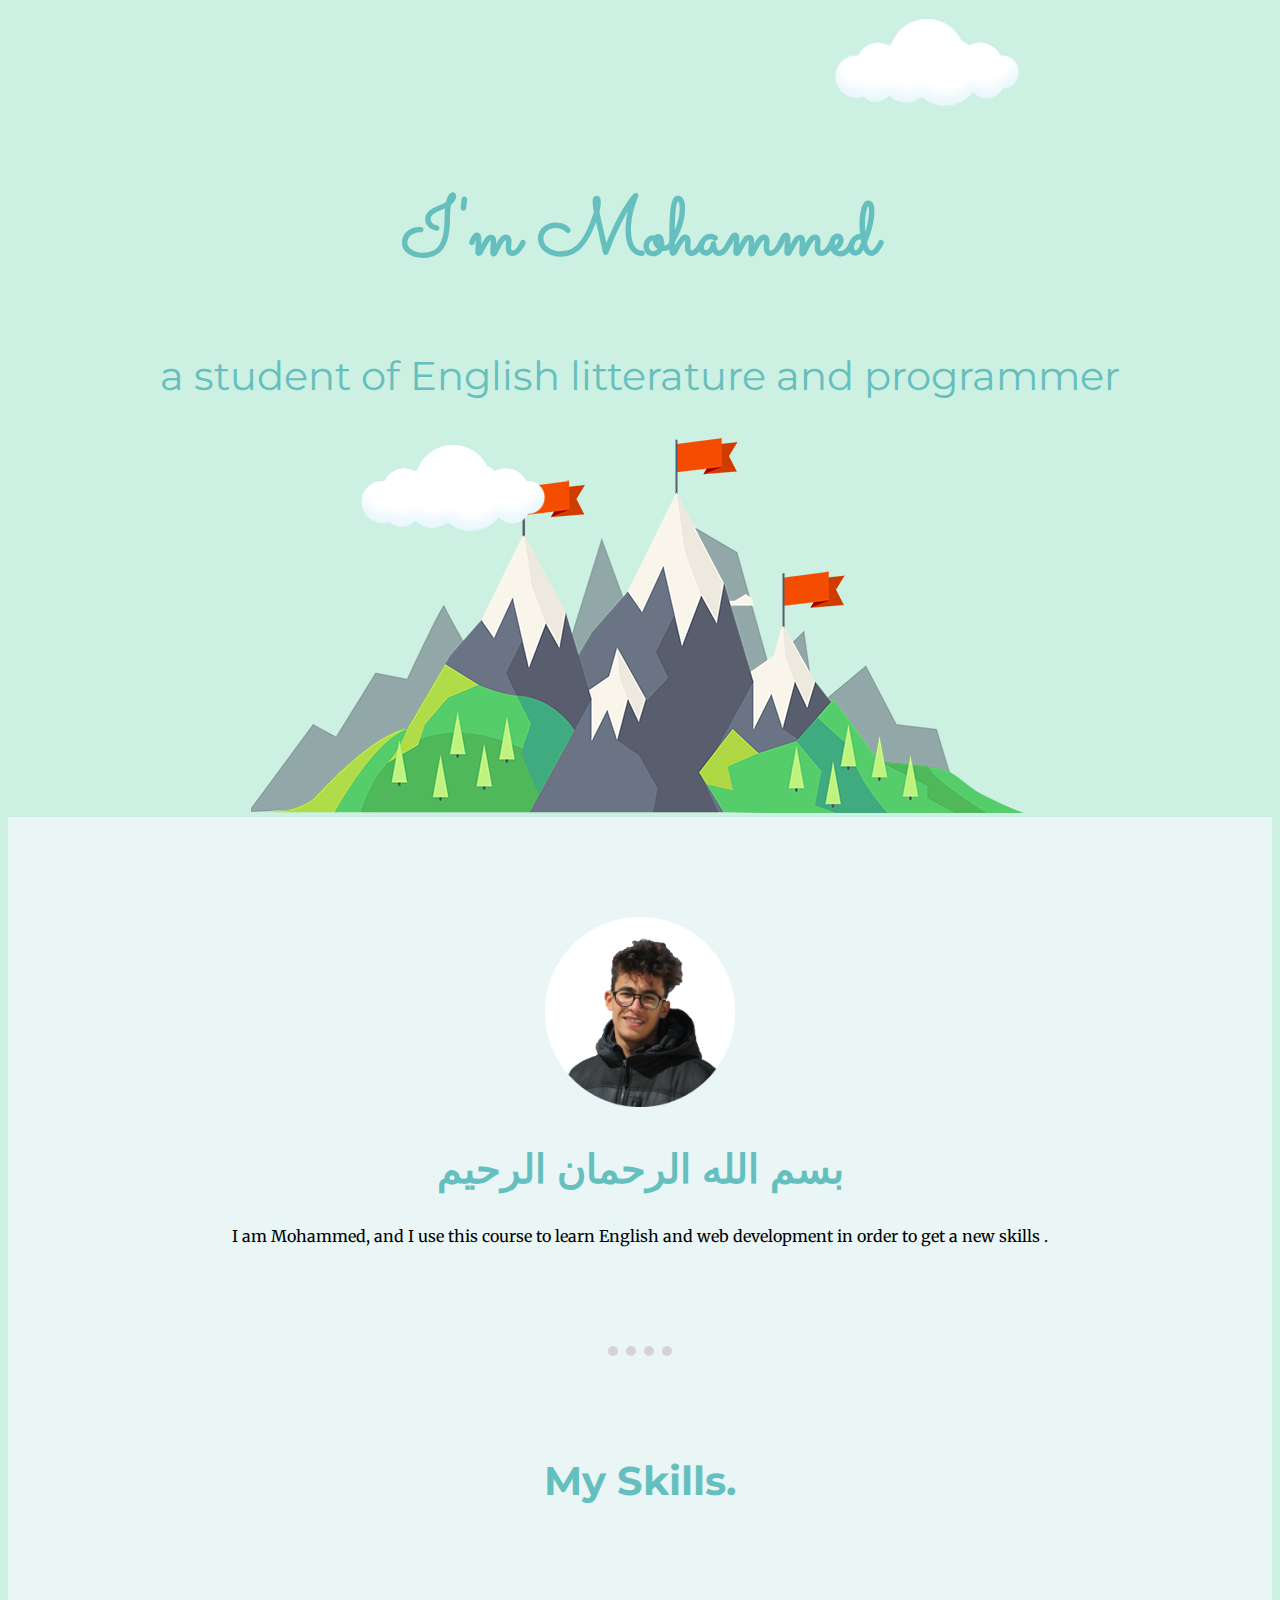
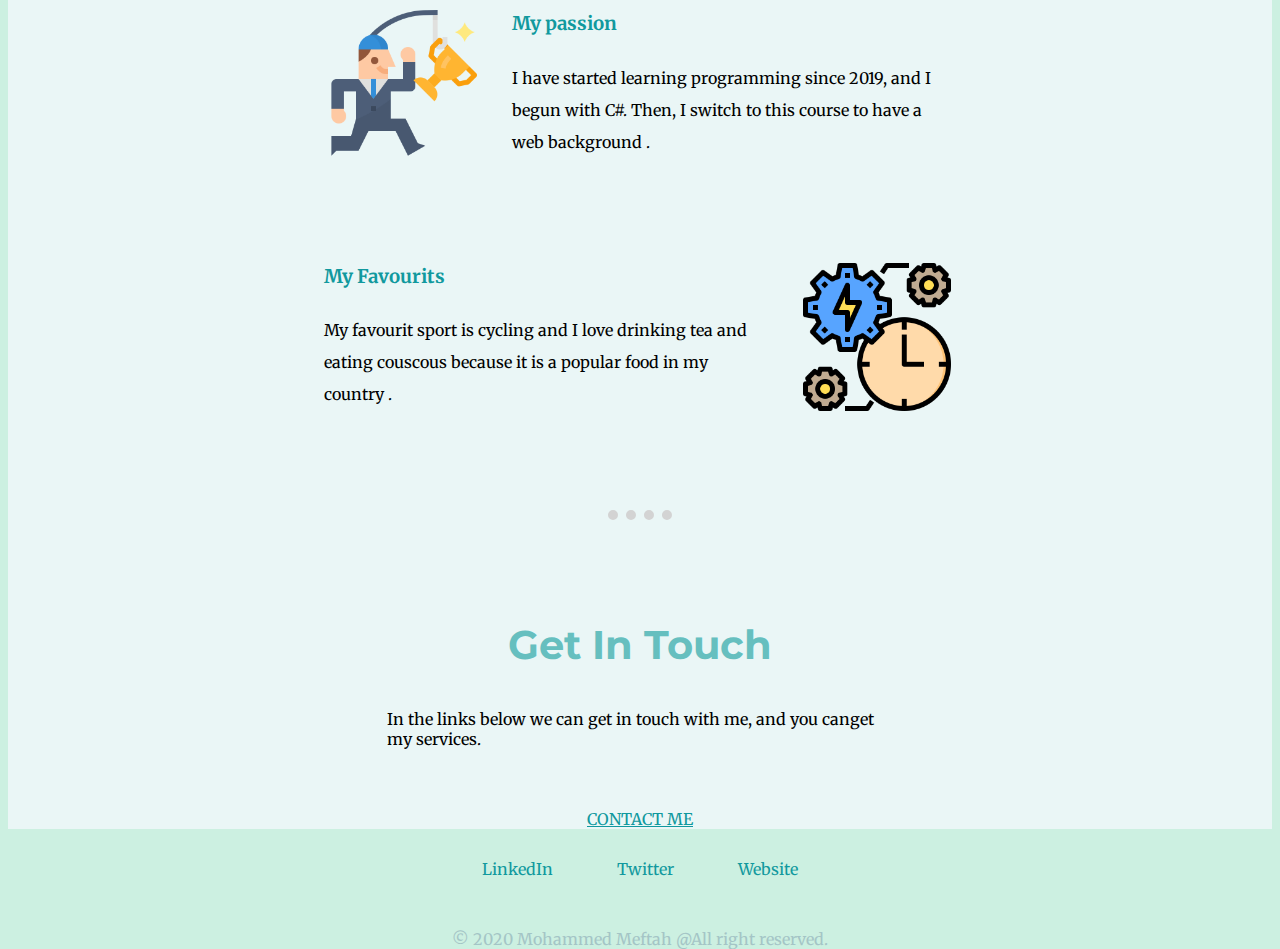
==== CSS-MYSITE/index.html @ b69b1d50 "my updated site" ====
<!DOCTYPE html>
<html lang="en" dir="ltr">

<head>
  <meta charset="utf-8">
  <link rel="stylesheet" href="CSS/style.css">
  <link rel="icon" href="img/letter-m.png">
  <link href="https://fonts.googleapis.com/css?family=Merriweather|Montserrat|Sacramento&display=swap" rel="stylesheet">
  <title>Mohamed Meftah</title>
</head>

<body>
  <div class="top-container">
    <img class="top-cloud" src="img/cloud1.png" alt="cloud">
    <h1>I'm Mohammed</h1>
    <h2 class="h2">a student of English litterature and programmer</h2>
    <img class="mountain" src="img/mountain1.png" alt="mountain">
    <img class="bottom-cloud" src="img/cloud1.png" alt="cloud">
  </div>

  <div class="middle-container">
    <div class="profile">
      <img class="mef" src="img/mef.png" alt="">
      <h2 class="arab-text">بسم الله الرحمان الرحيم </h2>
      <p>I am Mohammed, and I use this course to learn English and web development in order to get a new skills .</p>
    </div>
    <hr>
    <div class="skills">
      <h2>My Skills.</h2>
      <div class="skill-row">
        <img class="skill-img" src="img/passion.png" alt="">
        <h3>My passion</h3>
        <p class="paragraph-1">I have started learning programming since 2019, and I begun with C#. Then, I switch to this course to have a web background .</p>
      </div>
      <div class="skill-row">
        <img class="bae-img" src="img/activity.png" alt="">
        <h3>My Favourits</h3>
        <p class="paragraph-2">My favourit sport is cycling and I love drinking tea and eating couscous because it is a popular food in my country .</p>
      </div>
    </div>
    <hr>
    <div>
      <h2>Get In Touch</h2>
      <p class="contact-message">In the links below we can get in touch with me, and you canget my services.</p>
      <a class="btn" href="mailto:name@email.com">CONTACT ME</a>
    </div>
  </div>


  <div class="bottom-container">
    <a class="footer-link" href="#">LinkedIn</a>
    <a class="footer-link" href="#">Twitter</a>
    <a class="footer-link" href="#">Website</a>
    <p class="reserved">© 2020 Mohammed Meftah @All right reserved.</p>
  </div>



</body>

</html>
---- CSS-MYSITE/CSS/style.css ----
body {
   background: #ccf0e1;
   text-align: center;
   font-family: 'Merriweather', serif;
 }

 hr {
   margin: 100px auto;
   border-style: dotted none none;
   border-color: lightgrey;
   border-width: 10px;
   width: 5%;
 }

 h1 {
   color: #66BFBF;
   line-height: 2;
   font-size: 5rem;
   font-family: 'Sacramento', cursive;
   margin: 50px auto 0 auto;
 }

 h2 {
   color: #66BFBF;
   font-family: 'Montserrat', sans-serif;
   font-size: 2.5rem;
 }

 .h2 {
   font-weight: normal;


 }

 h3 {
   color: #11999E;
 }

 a {
   color: #11999E;
 }

 .arab-text {
   text-align: center;
 }

 .top-container {
   position: relative;
   padding-top: 100px;
 }

 .middle-container {
   background-color: #EAF6F6;

 }

 .top-cloud {
   position: absolute;
   right: 250px;
   top: 10px;
   width: 15%;
 }

 .bottom-cloud {
   position: absolute;
   left: 350px;
   bottom: 280px;
   width: 15%;
 }

 .mef {
   width: 15%;
   margin-top: 100px;
 }

 .skill-img {
   width: 25%;
   float: left;
   margin-right: 30px;
 }

 .bae-img {
   float: right;
   width: 25%;
   margin-left: 30px;
 }

 .skill-row {
   width: 50%;
   margin: 100px auto;
   text-align: left;
   line-height: 2;
 }

 .btn{
   background: #CAE8D5;
   background-image: -webkit-linear-gradient(top, #CAE8D5, #CCF0E1);
   background-image: -moz-linear-gradient(top, #CAE8D5, #CCF0E1);
   background-image: -ms-linear-gradient(top, #CAE8D5, #CCF0E1);
   background-image: -o-linear-gradient(top, #CAE8D5, #CCF0E1);
   background-image: linear-gradient(to bottom, #CAE8D5, #CCF0E1);
   -webkit-border-radius: 25px;
   -moz-border-radius: 25px;
   border-radius: 25px;
   color: #F9F9F9;
   font-family: 'Merriweather', serif;
   font-size: 39px;
   font-weight: 200;
   padding-bottom: 20px;
   border: solid #000000 0;
   text-decoration: none;
   display: inline-block;
   cursor: pointer;
   text-align: center;
}

.btn:hover{
   border: solid #81D6CE 1px;
   background: #81D6CE;
   background-image: -webkit-linear-gradient(top, #81D6CE, #CCF0E1);
   background-image: -moz-linear-gradient(top, #81D6CE, #CCF0E1);
   background-image: -ms-linear-gradient(top, #81D6CE, #CCF0E1);
   background-image: -o-linear-gradient(top, #81D6CE, #CCF0E1);
   background-image: linear-gradient(to bottom, #81D6CE, #CCF0E1);
   -webkit-border-radius: 20px;
   -moz-border-radius: 20px;
   border-radius: 20px;
   text-decoration: none;
}
 .bottom-container {
   padding-bottom: 15px;
   background-color: #ccf0e1;
   height: 80px;
   /*padding-top: 40px;*/
   text-align: center;
 }
 .contact-message{
   margin: 40px auto 60px;
   text-align: left;
   width: 40%;
 }

 .footer-link {
   display: inline-block;
   padding: 30px;
   color: #11999E;
   text-decoration: none;

 }
 .footer-link:hover{
   color: #81f5ff;
 }
 .reserved{
   color: #a4c5c6;
   margin-top: 20px;
   margin-bottom: 20px;
 }

 /*.paragraph-1{
  clear: left;
}
 .paragraph-2{
clear: right;
 }*/
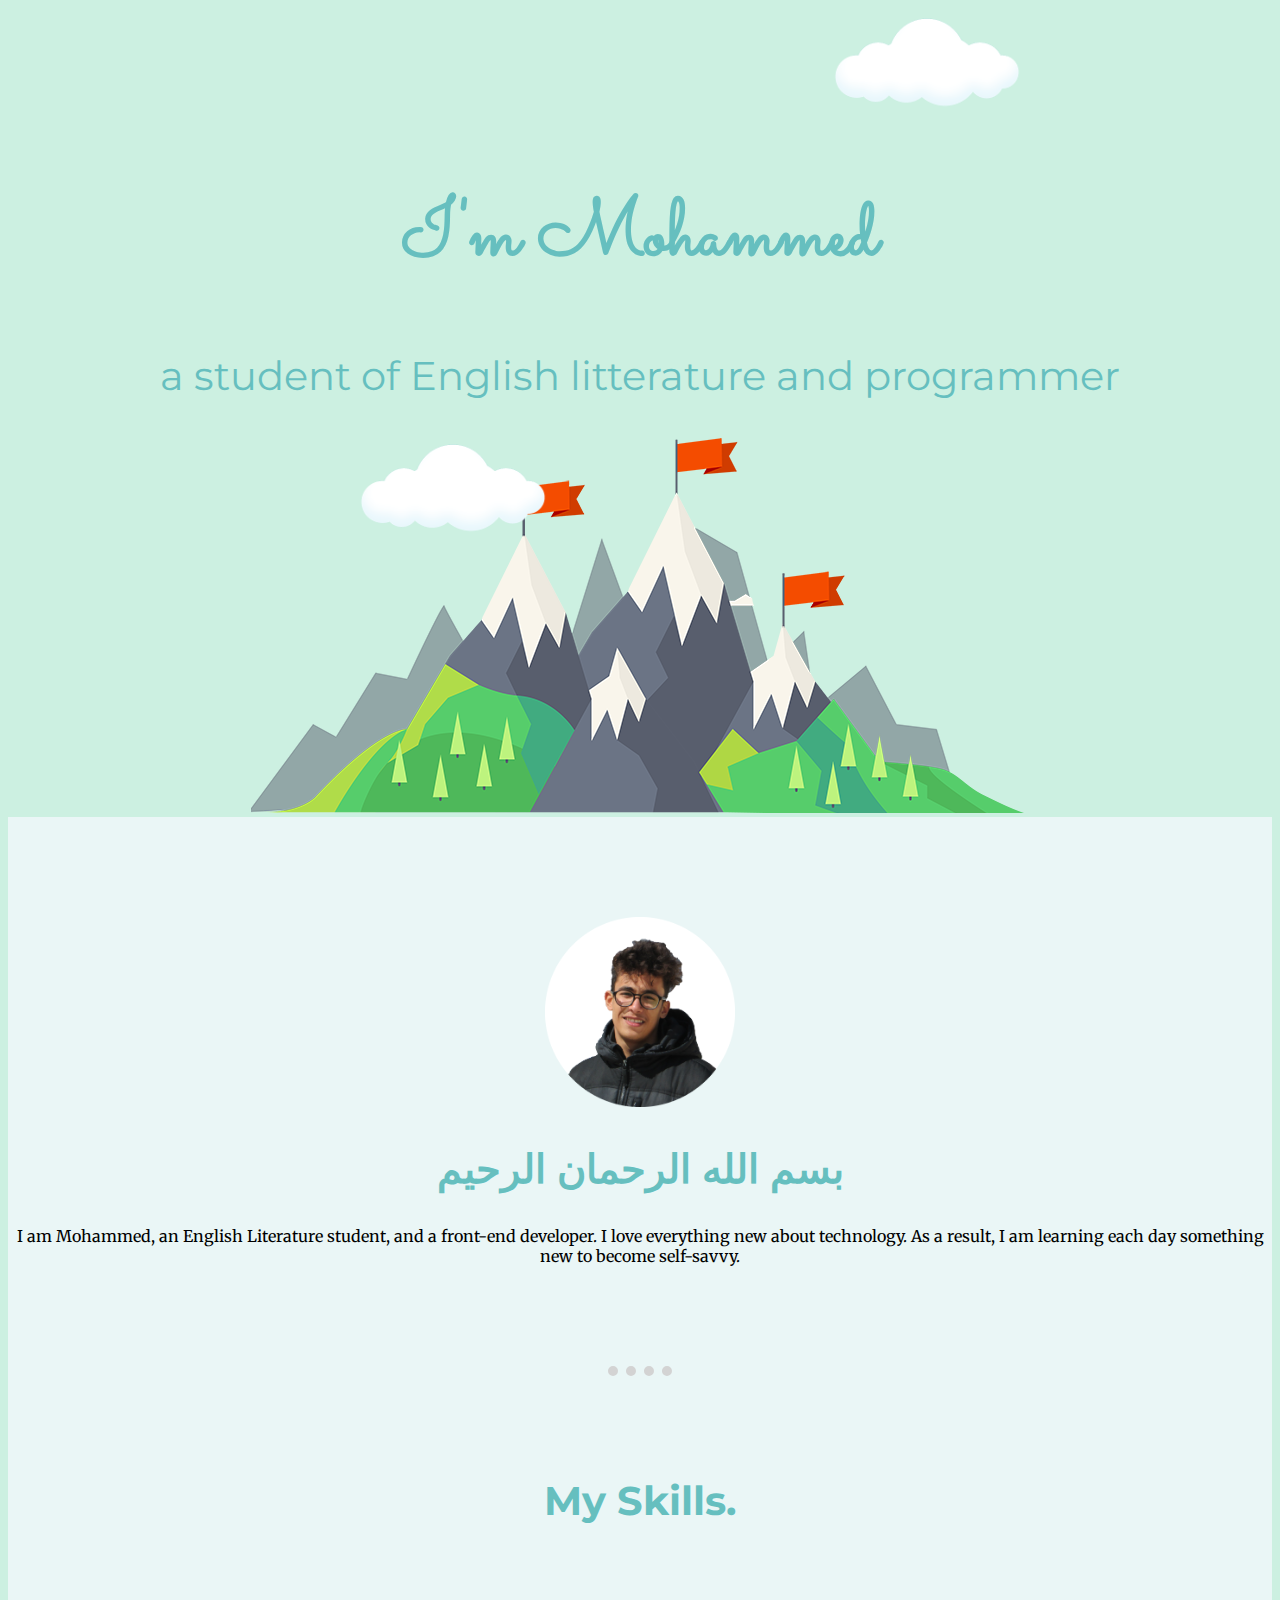
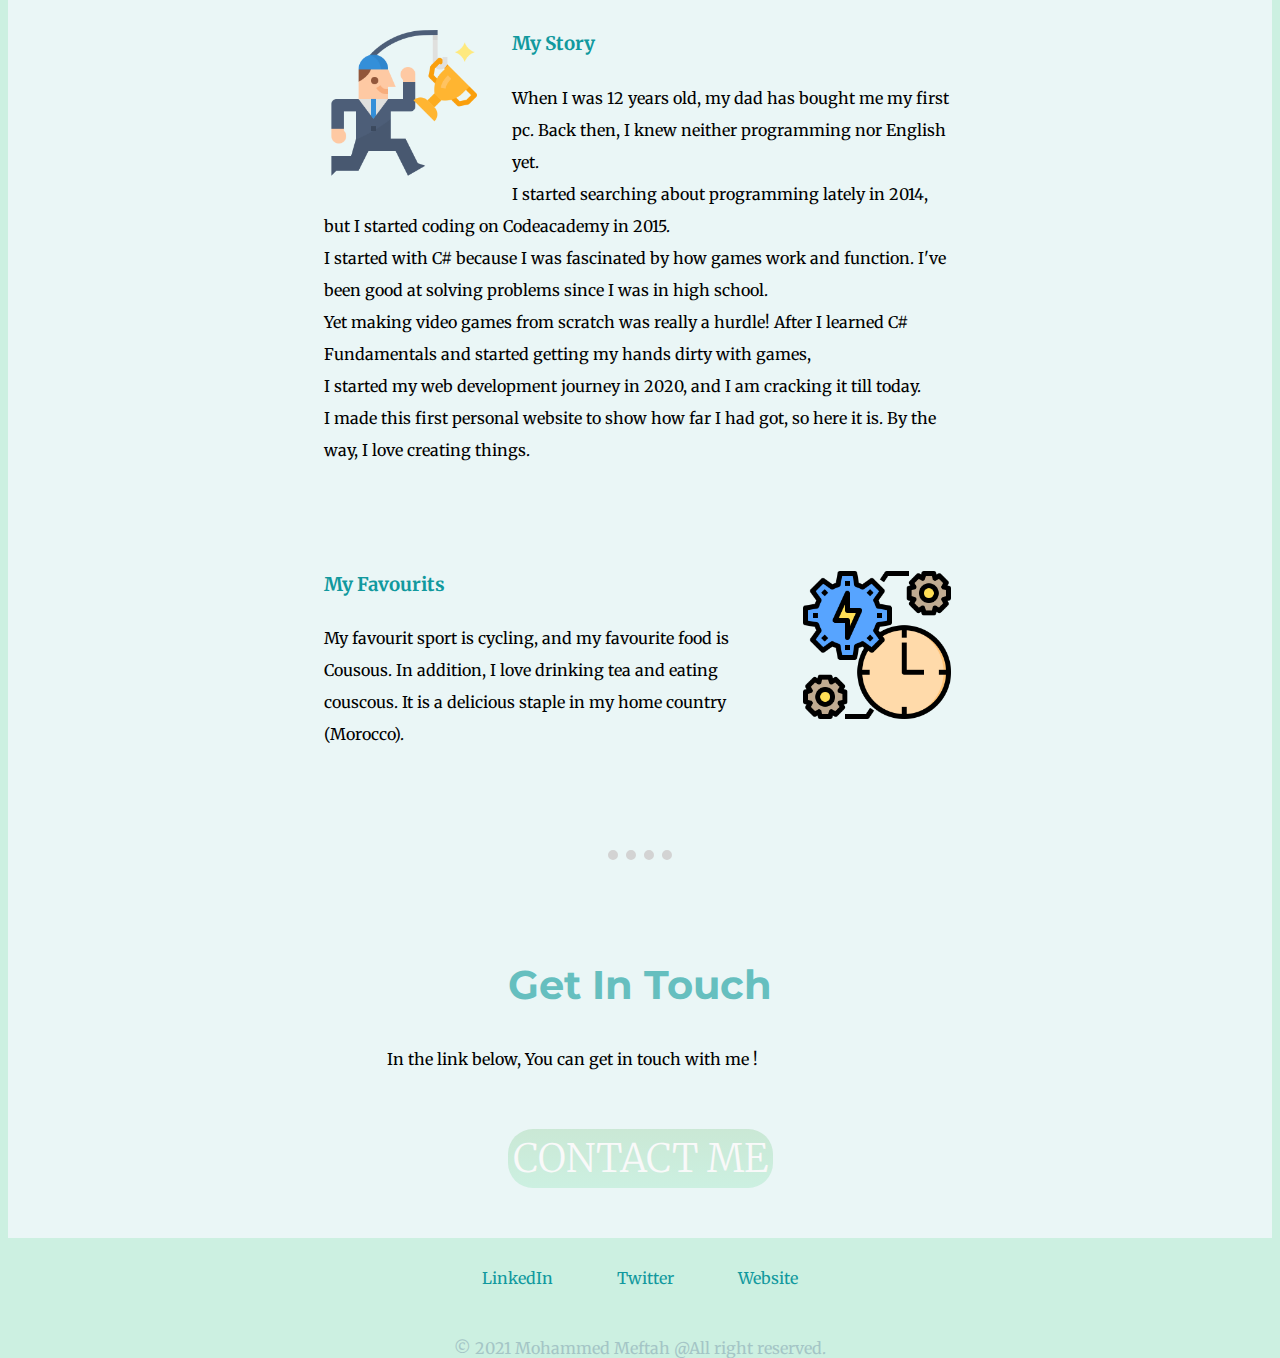
==== commit 69a4ccdc: "New Update V2.0" ====
--- a/CSS-MYSITE/index.html
+++ b/CSS-MYSITE/index.html
@@ -22,27 +22,34 @@
     <div class="profile">
       <img class="mef" src="img/mef.png" alt="">
       <h2 class="arab-text">بسم الله الرحمان الرحيم </h2>
-      <p>I am Mohammed, and I use this course to learn English and web development in order to get a new skills .</p>
+      <p>I am Mohammed, an English Literature student, and a front-end developer. I love everything new about technology. As a result, I am learning each day something new to become self-savvy.</p>
     </div>
     <hr>
     <div class="skills">
       <h2>My Skills.</h2>
       <div class="skill-row">
         <img class="skill-img" src="img/passion.png" alt="">
-        <h3>My passion</h3>
-        <p class="paragraph-1">I have started learning programming since 2019, and I begun with C#. Then, I switch to this course to have a web background .</p>
+        <h3>My Story</h3>
+        <p class="paragraph-1">
+          When I was 12 years old, my dad has bought me my first pc. Back then, I knew neither programming nor English yet. <br>
+          I started searching about programming lately in 2014, but I started coding on Codeacademy in 2015. <br>
+          I started with C# because I was fascinated by how games work and function. I've been good at solving problems since I was in high school. <br>
+          Yet making video games from scratch was really a hurdle! After I learned C# Fundamentals and started getting my hands dirty with games, <br>
+          I started my web development journey in 2020, and I am cracking it till today. <br>
+          I made this first personal website to show how far I had got, so here it is. By the way, I love creating things.<br>
+       </p>
       </div>
       <div class="skill-row">
         <img class="bae-img" src="img/activity.png" alt="">
         <h3>My Favourits</h3>
-        <p class="paragraph-2">My favourit sport is cycling and I love drinking tea and eating couscous because it is a popular food in my country .</p>
+        <p class="paragraph-2">My favourit sport is cycling, and my favourite food is Cousous. In addition, I love drinking tea and eating couscous. It is a delicious staple in my home country (Morocco).</p>
       </div>
     </div>
     <hr>
     <div>
       <h2>Get In Touch</h2>
-      <p class="contact-message">In the links below we can get in touch with me, and you canget my services.</p>
-      <a class="btn" href="mailto:name@email.com">CONTACT ME</a>
+      <p class="contact-message">In the link below, You can get in touch with me !</p>
+      <a class="btn" href="mohamedmeftah2018@gmail.com">CONTACT ME</a>
     </div>
   </div>
 
@@ -51,7 +58,7 @@
     <a class="footer-link" href="#">LinkedIn</a>
     <a class="footer-link" href="#">Twitter</a>
     <a class="footer-link" href="#">Website</a>
-    <p class="reserved">© 2020 Mohammed Meftah @All right reserved.</p>
+    <p class="reserved">© 2021 Mohammed Meftah @All right reserved.</p>
   </div>
 
 
--- a/CSS-MYSITE/CSS/style.css
+++ b/CSS-MYSITE/CSS/style.css
@@ -28,8 +28,6 @@
 
  .h2 {
    font-weight: normal;
-
-
  }
 
  h3 {
@@ -51,7 +49,6 @@
 
  .middle-container {
    background-color: #EAF6F6;
-
  }
 
  .top-cloud {
@@ -92,41 +89,44 @@
    line-height: 2;
  }
 
- .btn{
-   background: #CAE8D5;
-   background-image: -webkit-linear-gradient(top, #CAE8D5, #CCF0E1);
-   background-image: -moz-linear-gradient(top, #CAE8D5, #CCF0E1);
-   background-image: -ms-linear-gradient(top, #CAE8D5, #CCF0E1);
-   background-image: -o-linear-gradient(top, #CAE8D5, #CCF0E1);
-   background-image: linear-gradient(to bottom, #CAE8D5, #CCF0E1);
-   -webkit-border-radius: 25px;
-   -moz-border-radius: 25px;
-   border-radius: 25px;
-   color: #F9F9F9;
-   font-family: 'Merriweather', serif;
-   font-size: 39px;
-   font-weight: 200;
-   padding-bottom: 20px;
-   border: solid #000000 0;
-   text-decoration: none;
-   display: inline-block;
-   cursor: pointer;
-   text-align: center;
-}
+ .btn {
+   background: #CAE8D5;
+   background-image: -webkit-linear-gradient(top, #CAE8D5, #CCF0E1);
+   background-image: -moz-linear-gradient(top, #CAE8D5, #CCF0E1);
+   background-image: -ms-linear-gradient(top, #CAE8D5, #CCF0E1);
+   background-image: -o-linear-gradient(top, #CAE8D5, #CCF0E1);
+   background-image: linear-gradient(to bottom, #CAE8D5, #CCF0E1);
+   -webkit-border-radius: 25px;
+   -moz-border-radius: 25px;
+   border-radius: 25px;
+   color: #F9F9F9;
+   font-family: 'Merriweather', serif;
+   font-size: 39px;
+   font-weight: 200;
+   padding: 5px;
+   margin-bottom: 50px;
+   border: solid #000000 0;
+   text-decoration: none;
+   display: inline-block;
+   cursor: pointer;
+   text-align: center;
+   text-decoration: none;
+ }
 
-.btn:hover{
-   border: solid #81D6CE 1px;
-   background: #81D6CE;
-   background-image: -webkit-linear-gradient(top, #81D6CE, #CCF0E1);
-   background-image: -moz-linear-gradient(top, #81D6CE, #CCF0E1);
-   background-image: -ms-linear-gradient(top, #81D6CE, #CCF0E1);
-   background-image: -o-linear-gradient(top, #81D6CE, #CCF0E1);
-   background-image: linear-gradient(to bottom, #81D6CE, #CCF0E1);
-   -webkit-border-radius: 20px;
-   -moz-border-radius: 20px;
-   border-radius: 20px;
-   text-decoration: none;
-}
+ .btn:hover {
+   order: solid #81D6CE 1px;
+   background: #81D6CE;
+   background-image: -webkit-linear-gradient(top, #81D6CE, #CCF0E1);
+   background-image: -moz-linear-gradient(top, #81D6CE, #CCF0E1);
+   background-image: -ms-linear-gradient(top, #81D6CE, #CCF0E1);
+   background-image: -o-linear-gradient(top, #81D6CE, #CCF0E1);
+   background-image: linear-gradient(to bottom, #81D6CE, #CCF0E1);
+   -webkit-border-radius: 20px;
+   -moz-border-radius: 20px;
+   border-radius: 20px;
+   text-decoration: none;
+ }
+
  .bottom-container {
    padding-bottom: 15px;
    background-color: #ccf0e1;
@@ -134,7 +134,8 @@
    /*padding-top: 40px;*/
    text-align: center;
  }
- .contact-message{
+
+ .contact-message {
    margin: 40px auto 60px;
    text-align: left;
    width: 40%;
@@ -145,12 +146,13 @@
    padding: 30px;
    color: #11999E;
    text-decoration: none;
+ }
 
- }
- .footer-link:hover{
+ .footer-link:hover {
    color: #81f5ff;
  }
- .reserved{
+
+ .reserved {
    color: #a4c5c6;
    margin-top: 20px;
    margin-bottom: 20px;
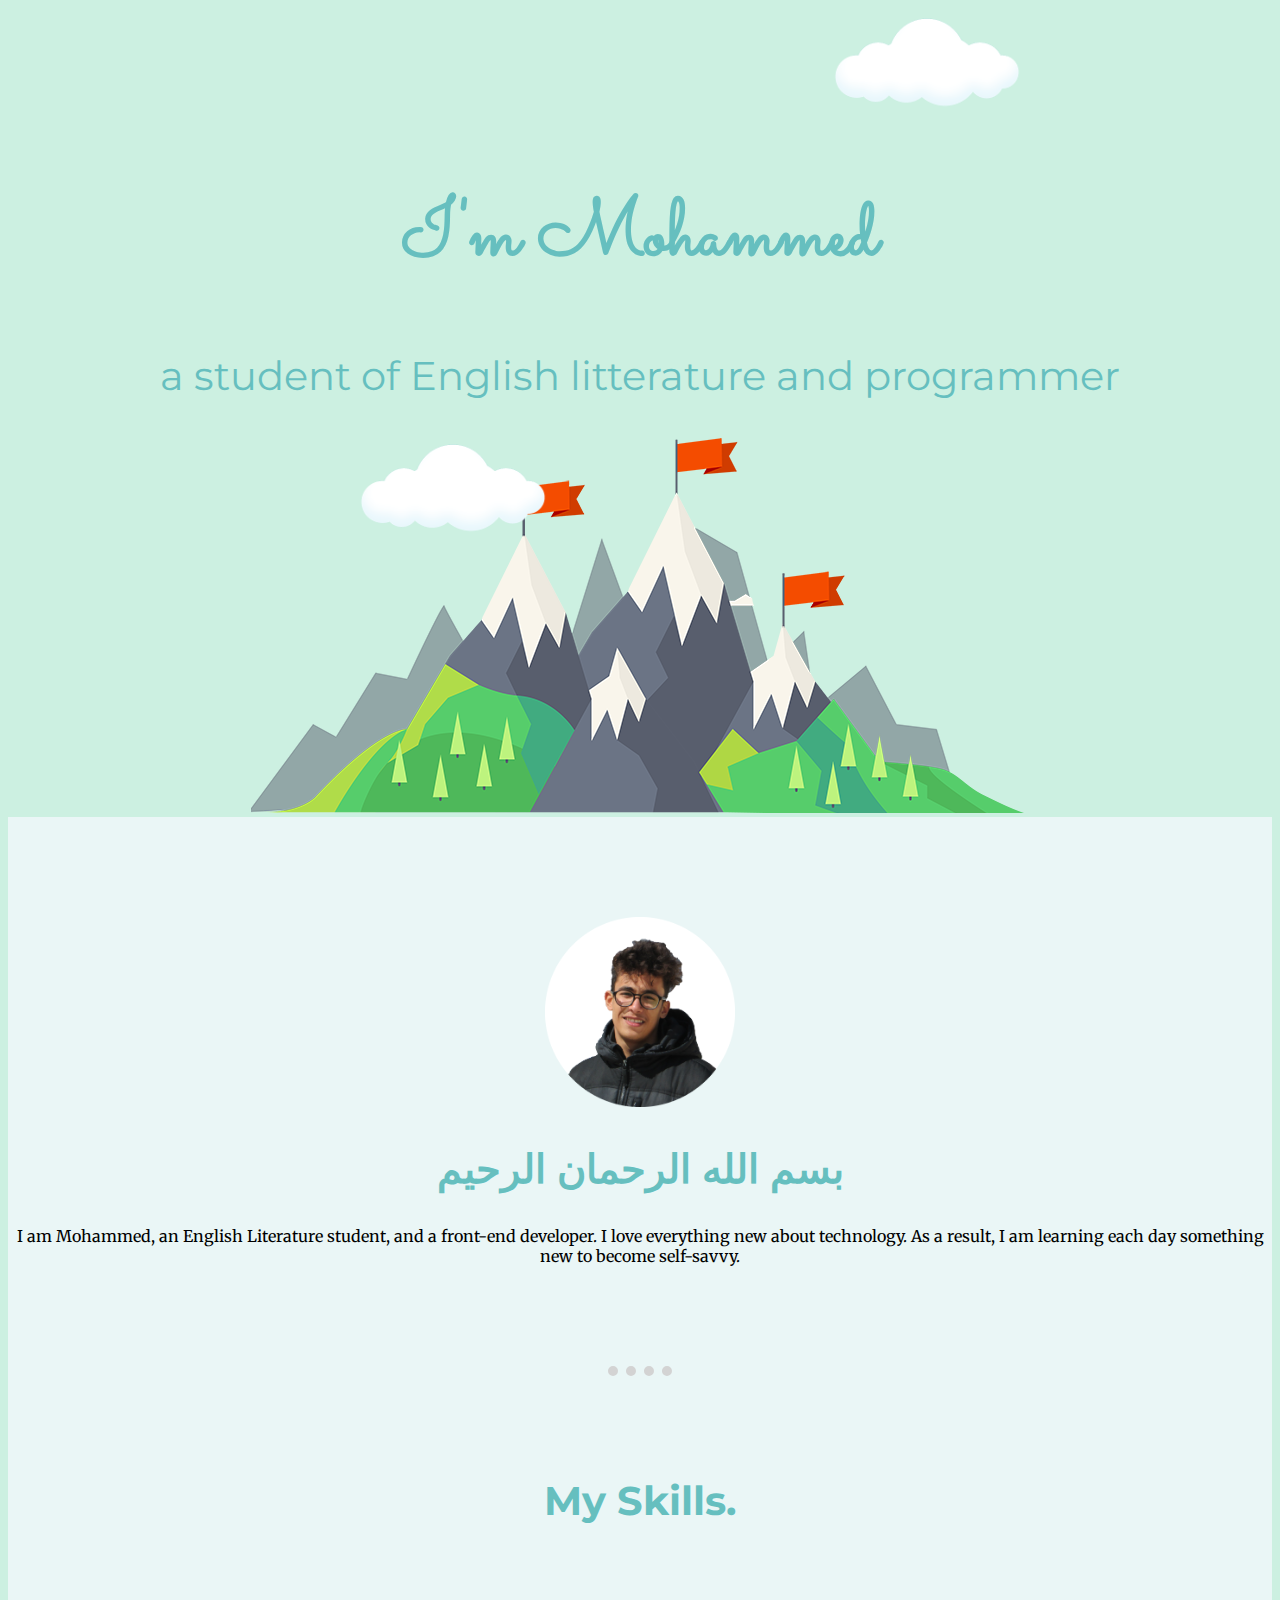
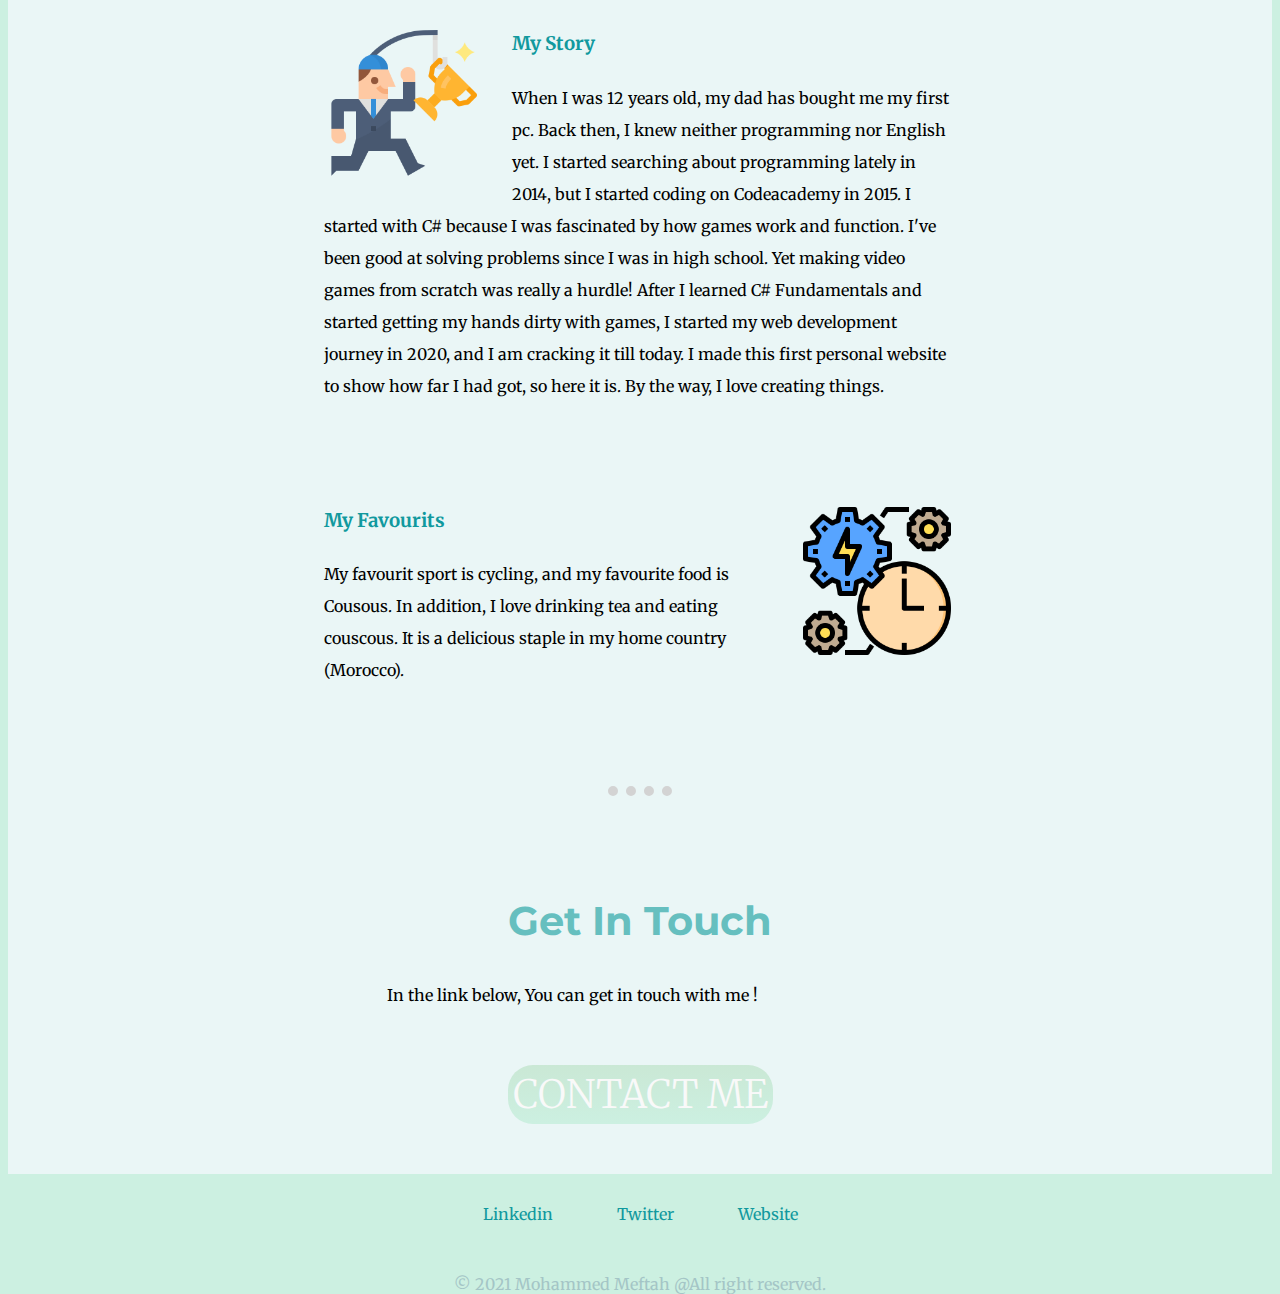
==== commit cd4882dc: "v2.0" ====
--- a/CSS-MYSITE/index.html
+++ b/CSS-MYSITE/index.html
@@ -31,12 +31,12 @@
         <img class="skill-img" src="img/passion.png" alt="">
         <h3>My Story</h3>
         <p class="paragraph-1">
-          When I was 12 years old, my dad has bought me my first pc. Back then, I knew neither programming nor English yet. <br>
-          I started searching about programming lately in 2014, but I started coding on Codeacademy in 2015. <br>
-          I started with C# because I was fascinated by how games work and function. I've been good at solving problems since I was in high school. <br>
-          Yet making video games from scratch was really a hurdle! After I learned C# Fundamentals and started getting my hands dirty with games, <br>
-          I started my web development journey in 2020, and I am cracking it till today. <br>
-          I made this first personal website to show how far I had got, so here it is. By the way, I love creating things.<br>
+          When I was 12 years old, my dad has bought me my first pc. Back then, I knew neither programming nor English yet.  
+          I started searching about programming lately in 2014, but I started coding on Codeacademy in 2015. 
+          I started with C# because I was fascinated by how games work and function. I've been good at solving problems since I was in high school. 
+          Yet making video games from scratch was really a hurdle! After I learned C# Fundamentals and started getting my hands dirty with games,  
+          I started my web development journey in 2020, and I am cracking it till today.  
+          I made this first personal website to show how far I had got, so here it is. By the way, I love creating things. 
        </p>
       </div>
       <div class="skill-row">
@@ -55,9 +55,9 @@
 
 
   <div class="bottom-container">
-    <a class="footer-link" href="#">LinkedIn</a>
+    <a class="footer-link" href="https://www.linkedin.com/in/mohammed-meftah/">Linkedin</a>
     <a class="footer-link" href="#">Twitter</a>
-    <a class="footer-link" href="#">Website</a>
+    <a class="footer-link" href="https://mefdev.github.io/CV/CSS-MYSITE/">Website</a>
     <p class="reserved">© 2021 Mohammed Meftah @All right reserved.</p>
   </div>
 
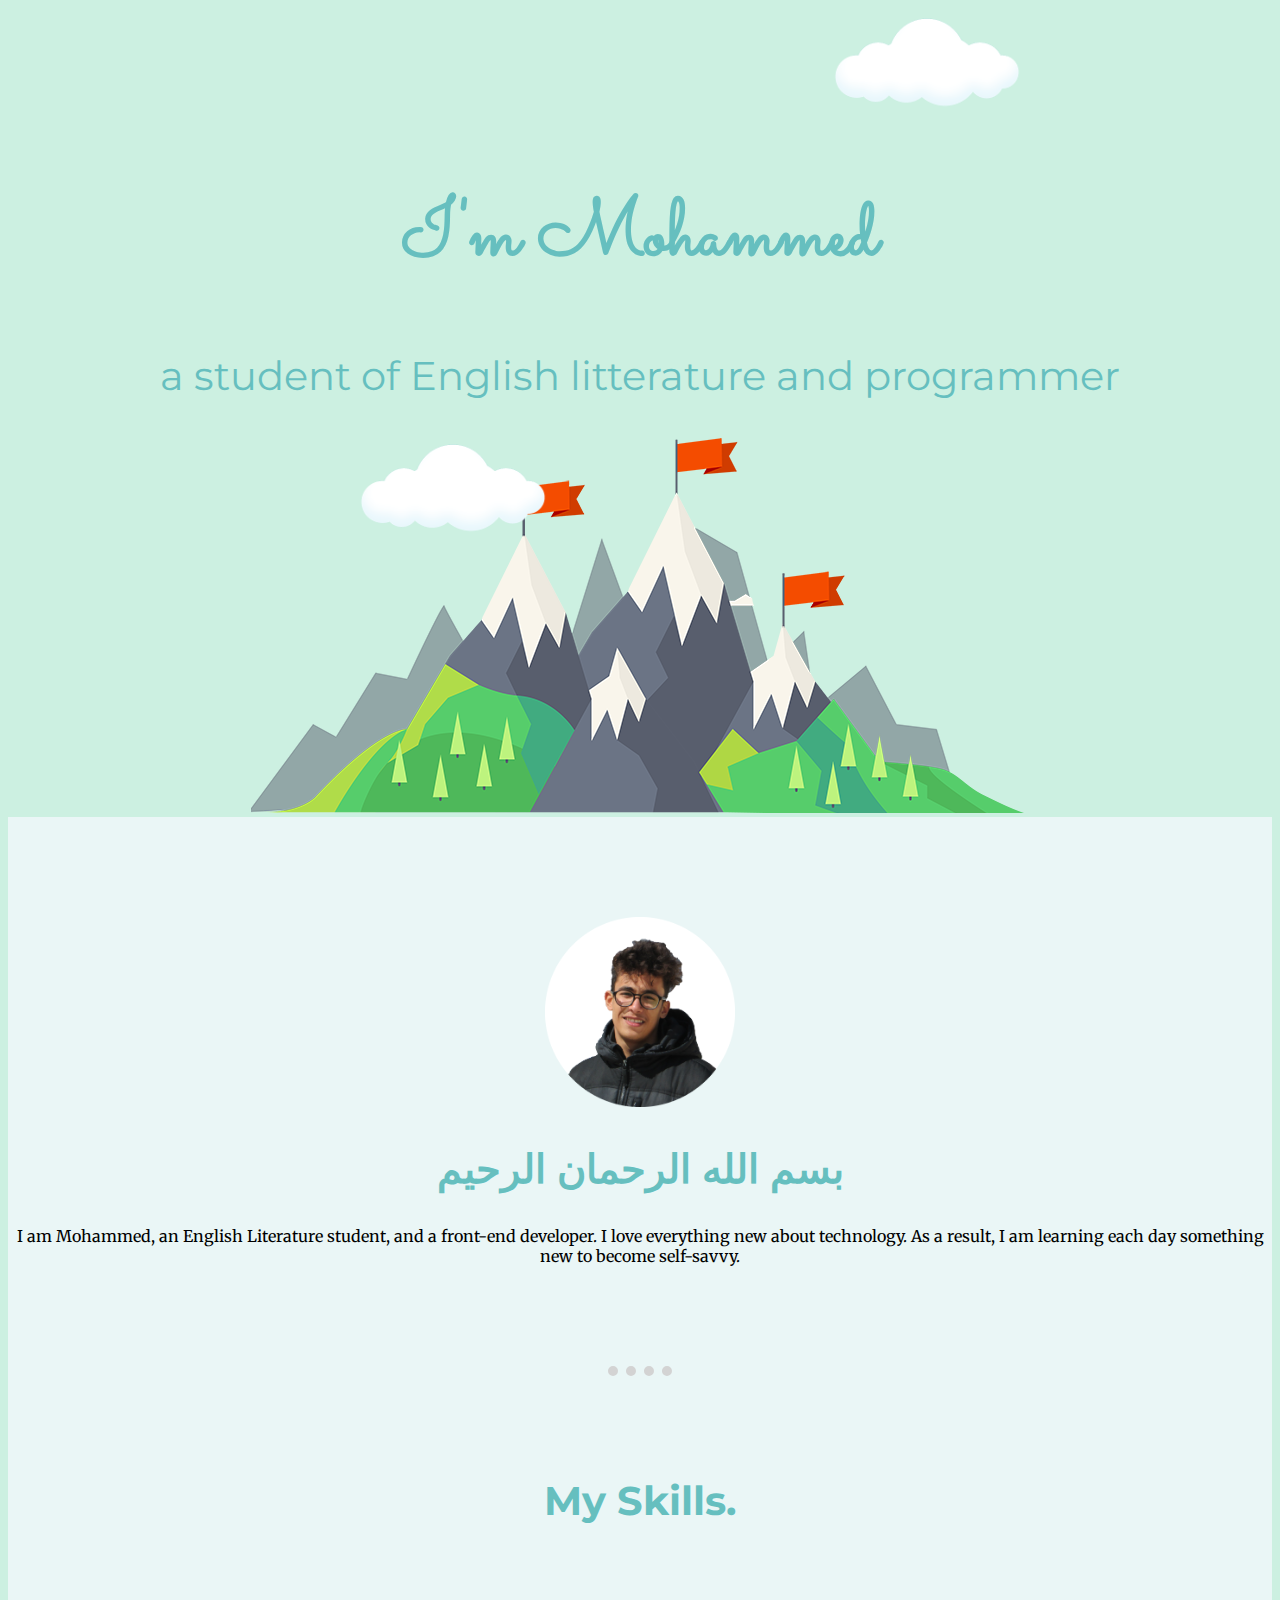
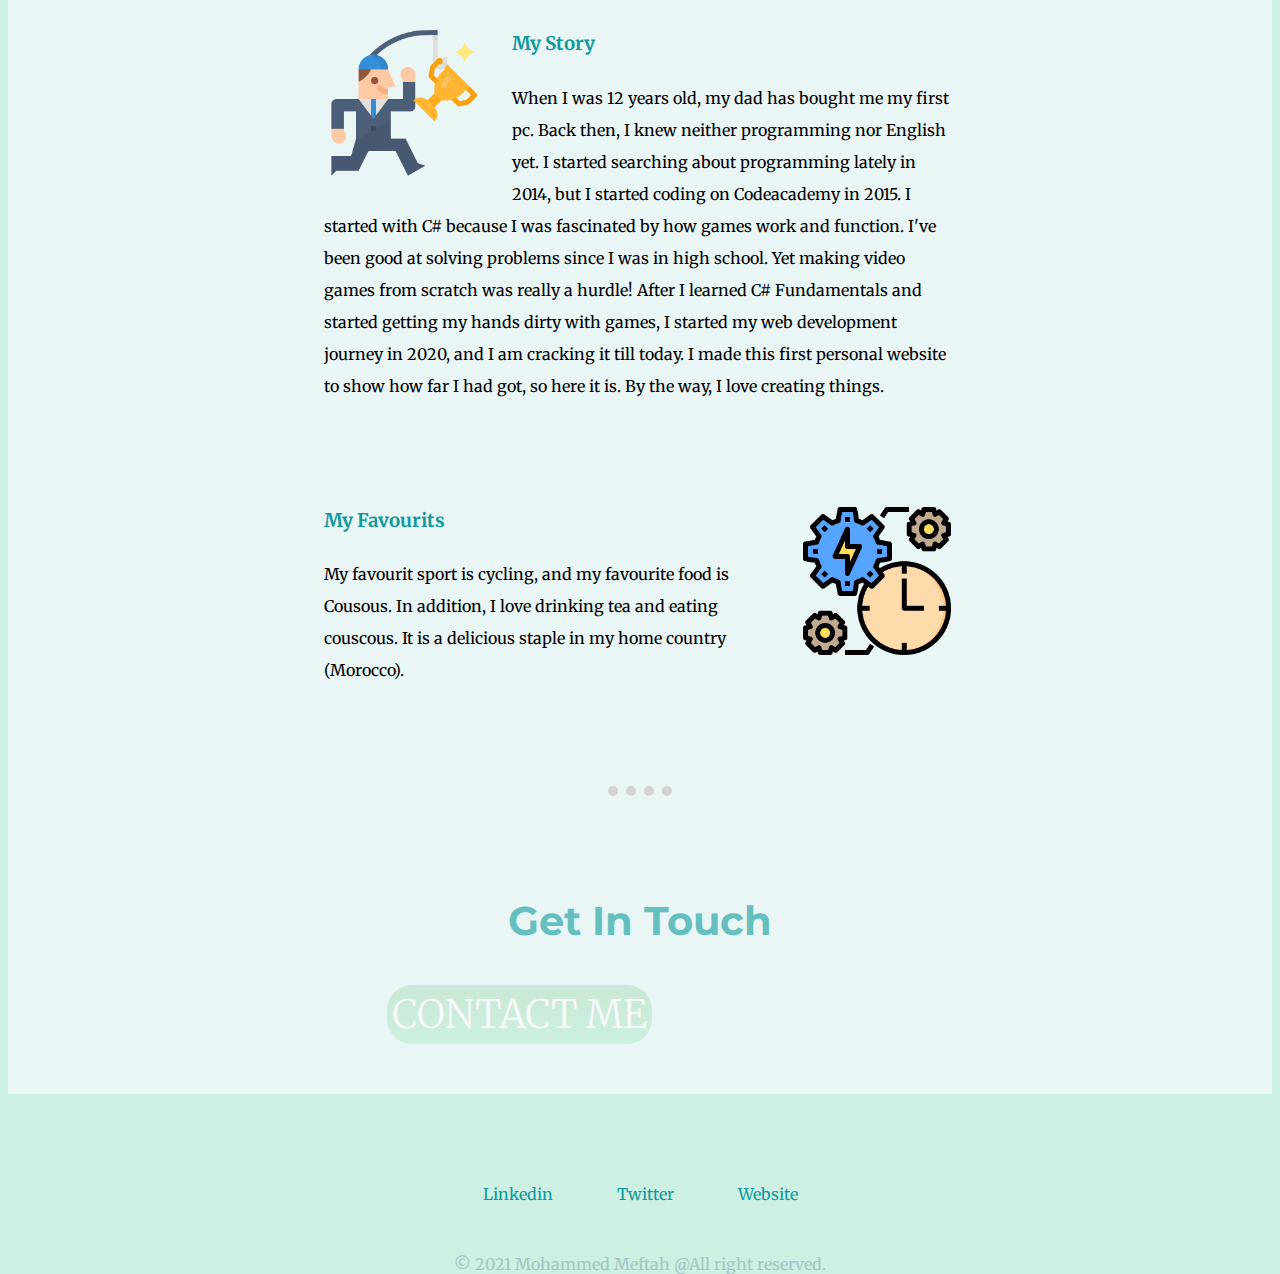
==== commit 7f4d12cb: "2.0v" ====
--- a/CSS-MYSITE/index.html
+++ b/CSS-MYSITE/index.html
@@ -48,8 +48,8 @@
     <hr>
     <div>
       <h2>Get In Touch</h2>
-      <p class="contact-message">In the link below, You can get in touch with me !</p>
-      <a class="btn" href="mohamedmeftah2018@gmail.com">CONTACT ME</a>
+      <p class="contact-message"We can get in touch by clicking on Contact Me Yay!</p>
+      <a class="btn" href="mailto:mohamedmeftah2018@gmail.com">CONTACT ME</a>
     </div>
   </div>
 
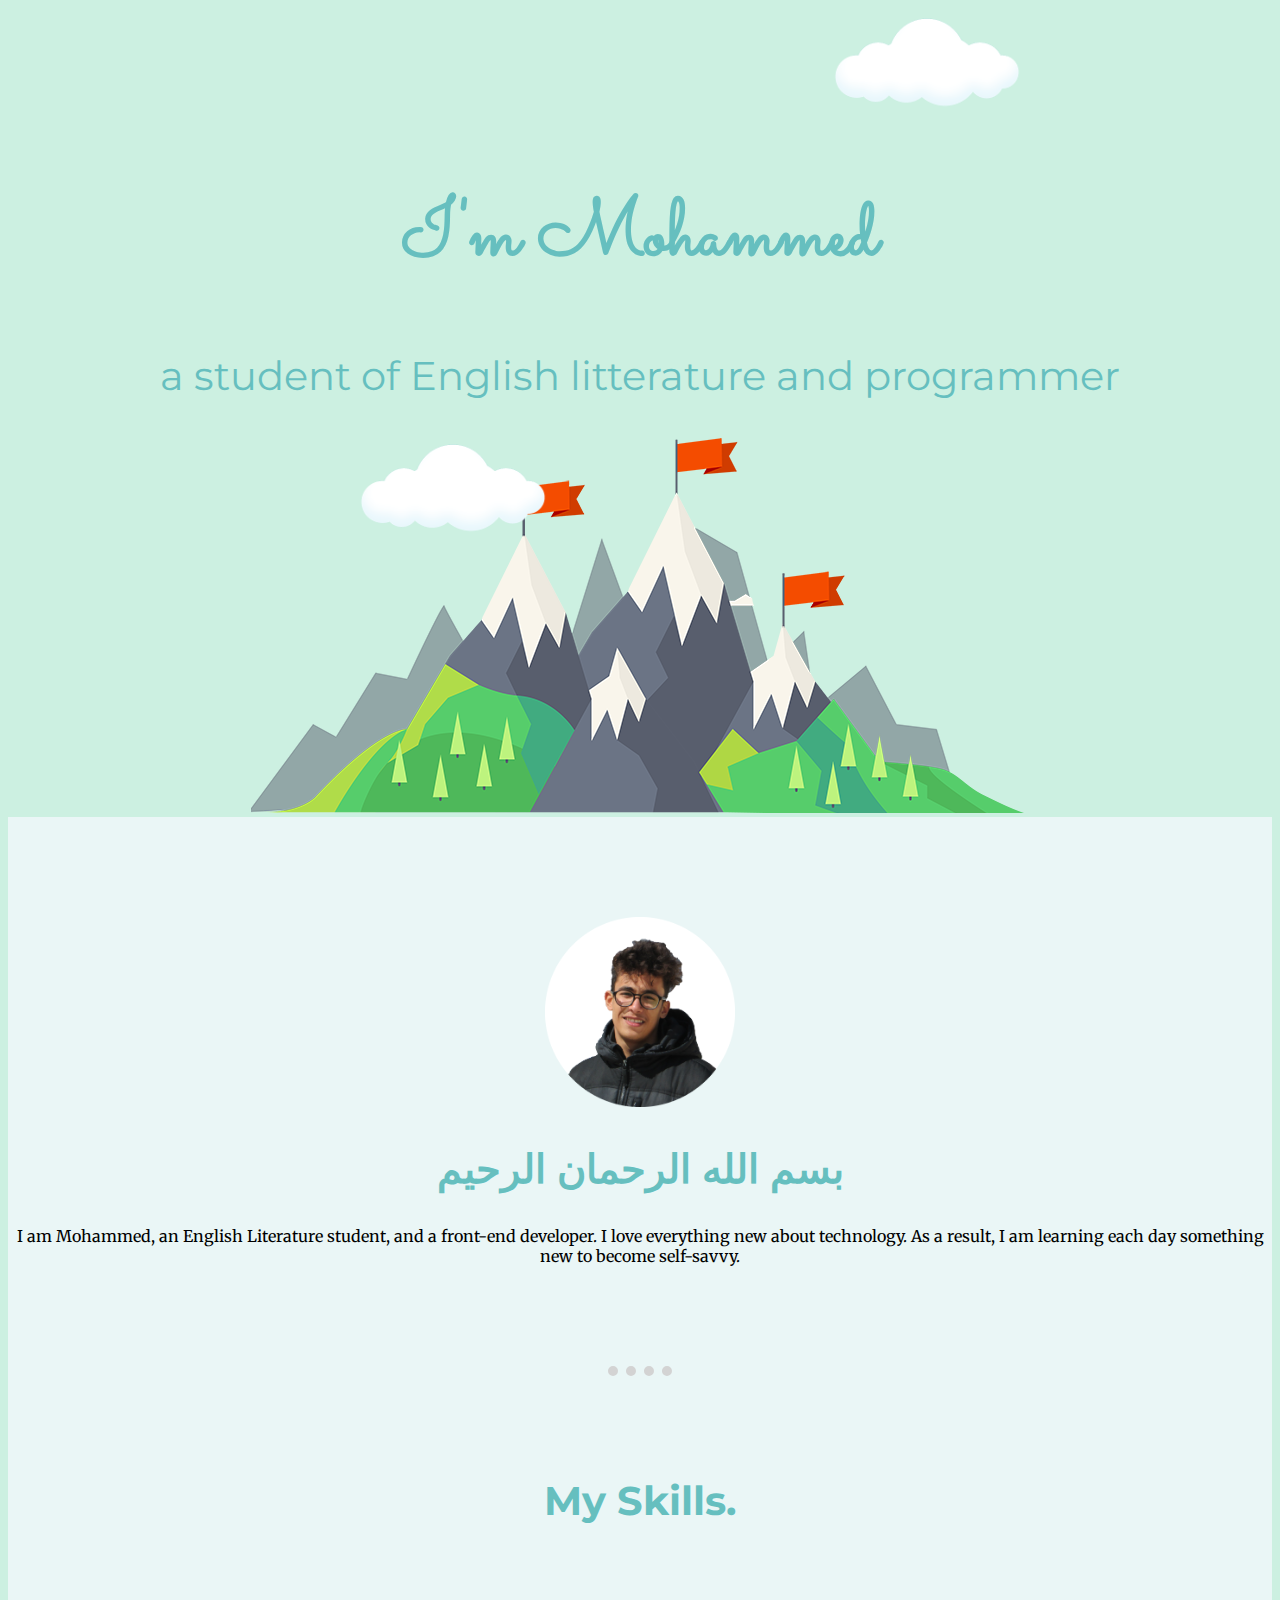
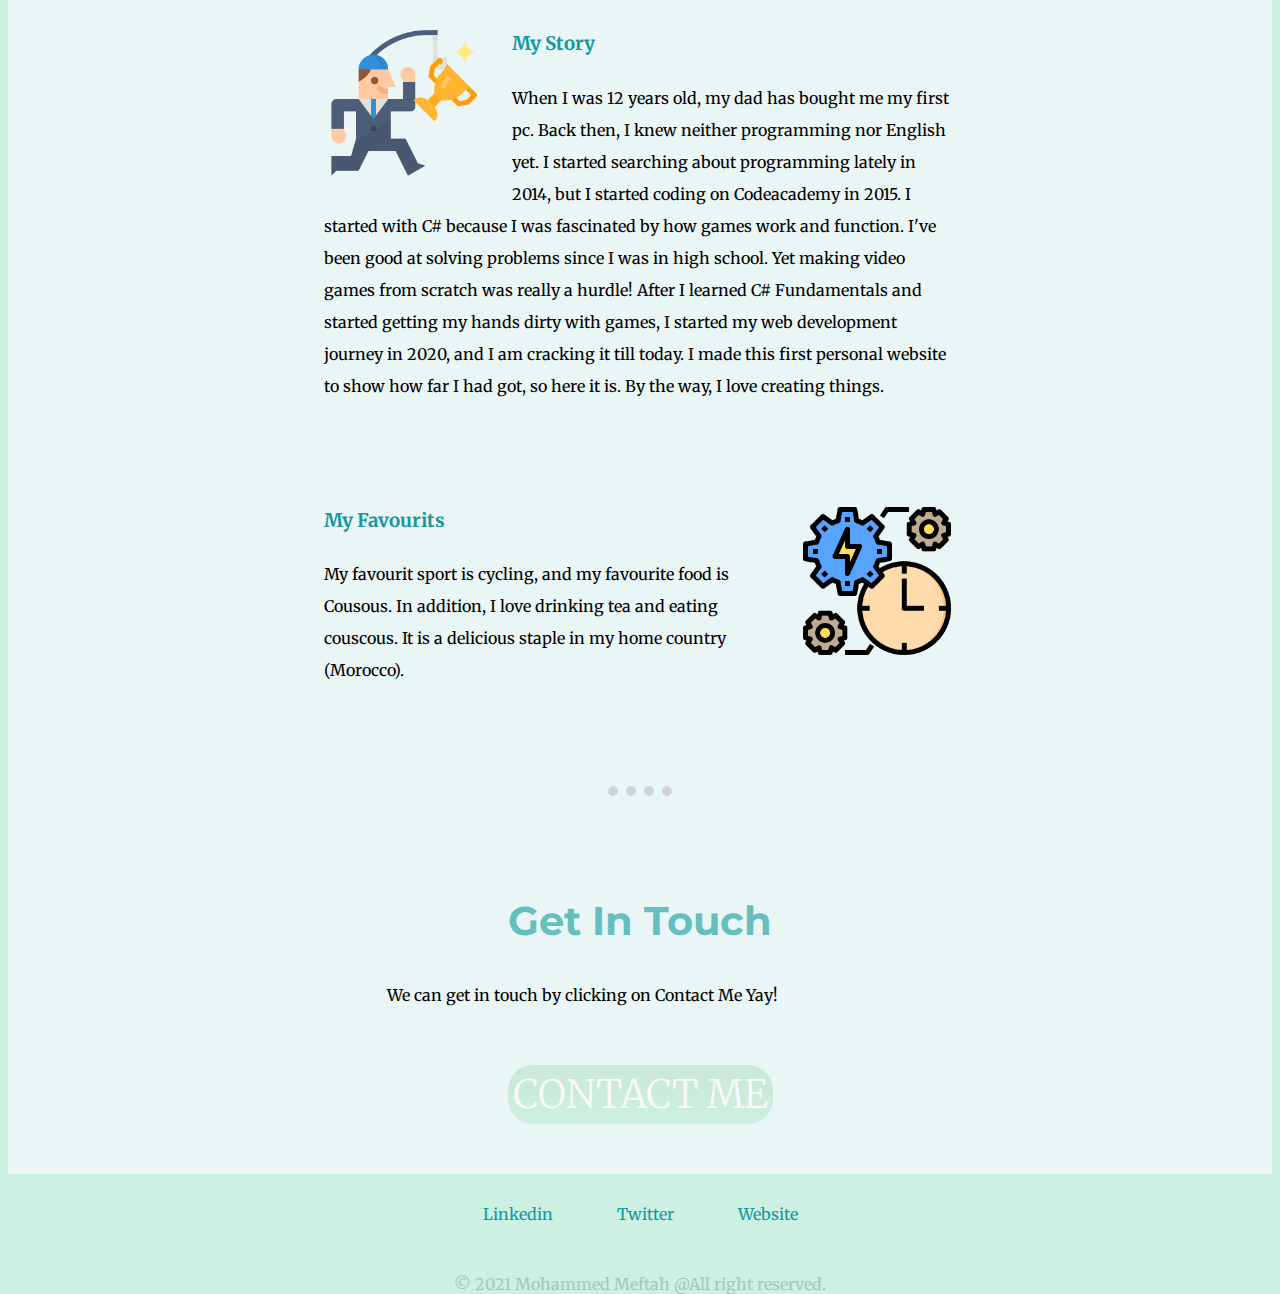
==== commit 0b0ed28f: "v2.1" ====
--- a/CSS-MYSITE/index.html
+++ b/CSS-MYSITE/index.html
@@ -48,7 +48,7 @@
     <hr>
     <div>
       <h2>Get In Touch</h2>
-      <p class="contact-message"We can get in touch by clicking on Contact Me Yay!</p>
+      <p class="contact-message">We can get in touch by clicking on Contact Me Yay!</p>
       <a class="btn" href="mailto:mohamedmeftah2018@gmail.com">CONTACT ME</a>
     </div>
   </div>
